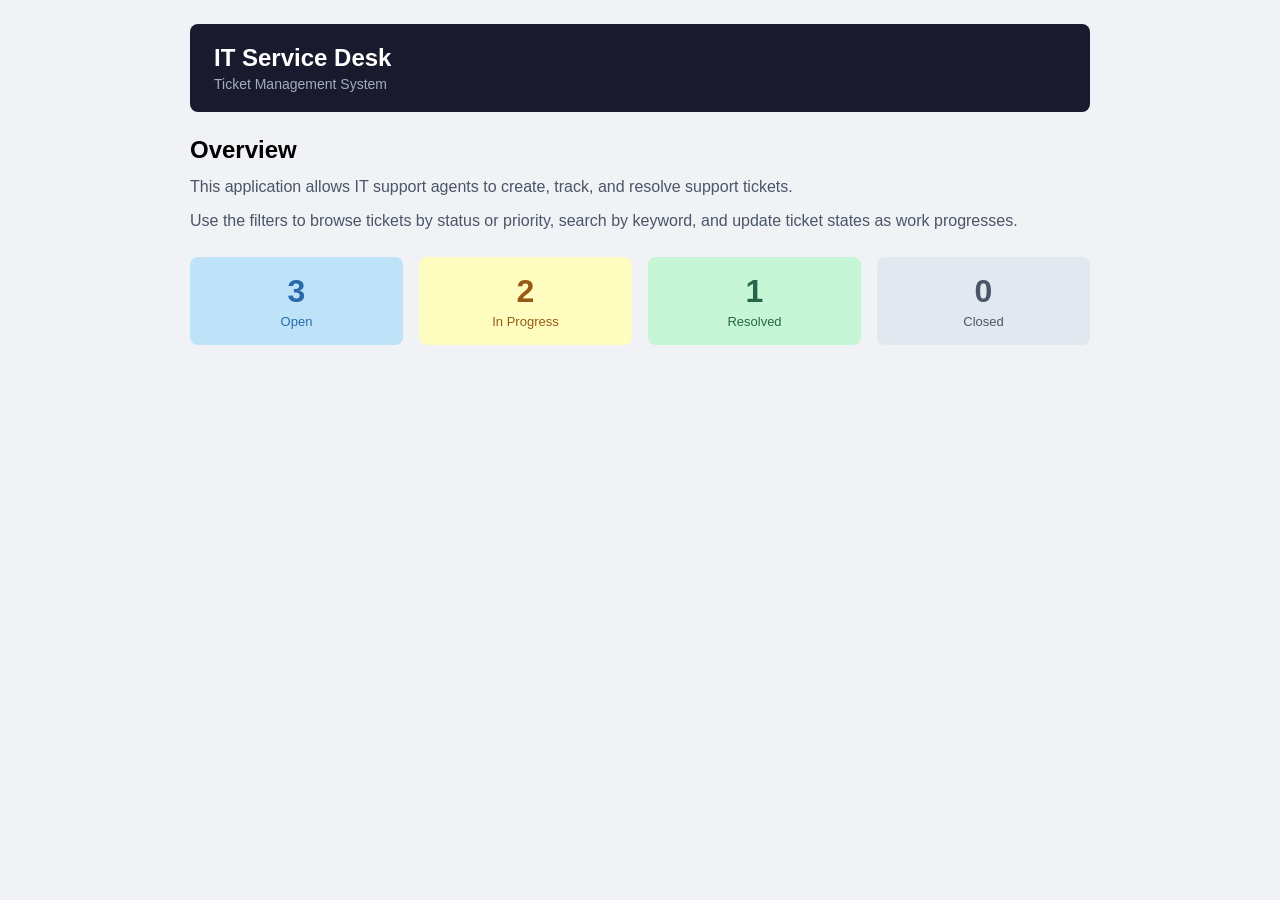
==== prototype/public/index.html @ 5ab8b7a3 "First overview of prototype" ====
<!DOCTYPE html>
<html lang="en">
<head>
  <meta charset="UTF-8">
  <meta name="viewport" content="width=device-width, initial-scale=1.0">
  <title>IT Service Desk</title>
  <link rel="stylesheet" href="style.css">
</head>
<body>
  <div id="elm-app"></div>
  <script src="app.js"></script>
  <script>
    Elm.Main.init({ node: document.getElementById("elm-app") });
  </script>
</body>
</html>
---- prototype/public/style.css ----
body {
    font-family: -apple-system, BlinkMacSystemFont, "Segoe UI", sans-serif;
    background: #f0f2f5;
    margin: 0;
}
.app {
    max-width: 900px;
    margin: 0 auto;
    padding: 24px;
}
.header {
    background: #1a1a2e;
    color: white;
    padding: 20px 24px;
    border-radius: 8px;
    margin-bottom: 24px;
}
.header h1 {
    margin: 0;
    font-size: 24px;
}
.header p {
    margin: 4px 0 0;
    color: #a0aec0;
    font-size: 14px;
}
.intro {
    margin-bottom: 24px;
}
.intro h2 {
    margin: 0 0 10px;
}
.intro p {
    margin: 0 0 8px;
    color: #4a5568;
    line-height: 1.6;
}
.stats {
    display: flex;
    gap: 16px;
}
.stat-card {
    flex: 1;
    border-radius: 8px;
    padding: 16px;
    text-align: center;
}
.stat-count {
    font-size: 32px;
    font-weight: bold;
}
.stat-label {
    font-size: 13px;
    margin-top: 4px;
}
.card-open       { background: #bee3f8; color: #2a69ac; }
.card-inprogress { background: #fefcbf; color: #975a16; }
.card-resolved   { background: #c6f6d5; color: #276749; }
.card-closed     { background: #e2e8f0; color: #4a5568; }
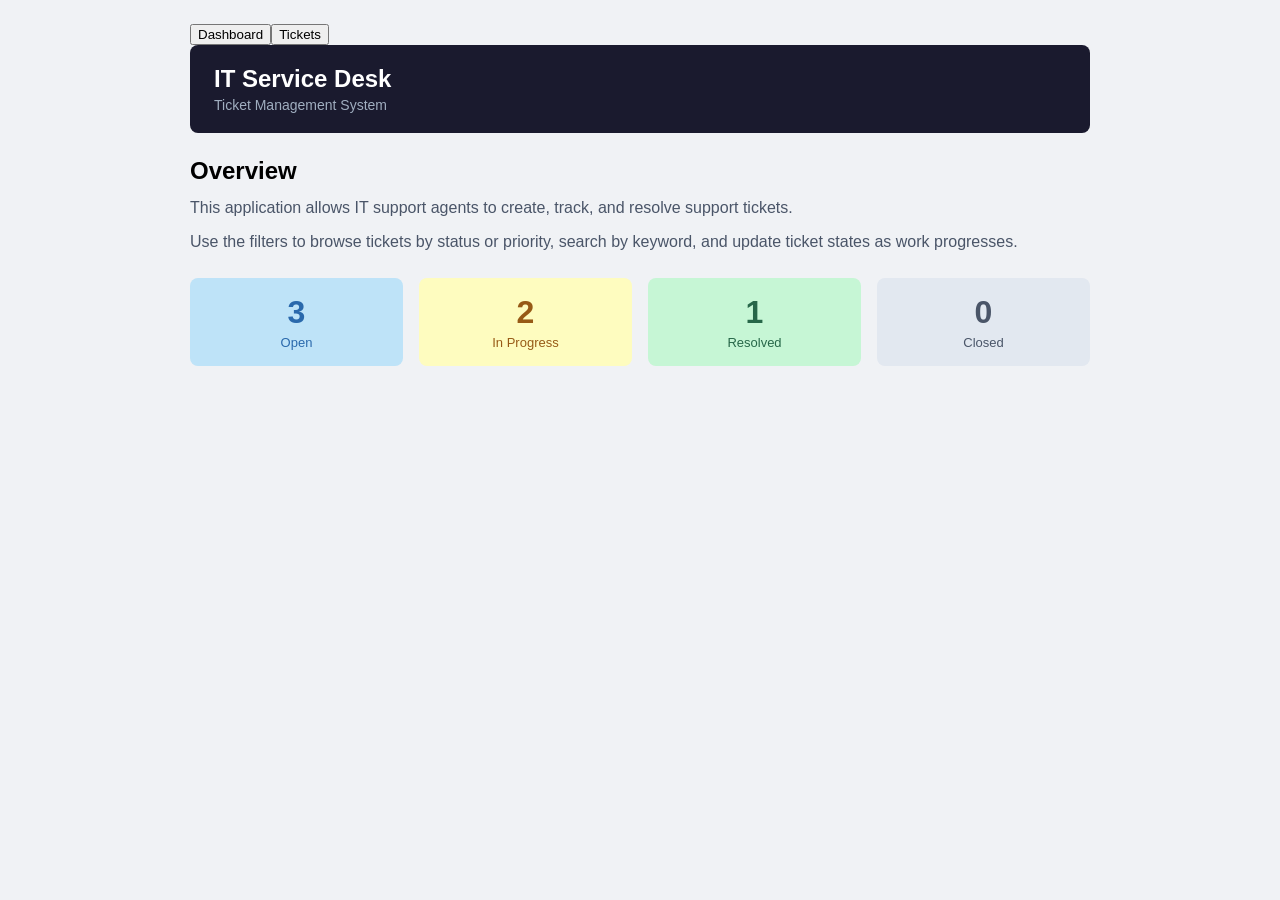
==== commit babf17de: "compilation and resolved some bug" ====
--- a/prototype/public/index.html
+++ b/prototype/public/index.html
@@ -8,7 +8,7 @@
 </head>
 <body>
   <div id="elm-app"></div>
-  <script src="app.js"></script>
+  <script src="main.js"></script>
   <script>
     Elm.Main.init({ node: document.getElementById("elm-app") });
   </script>
